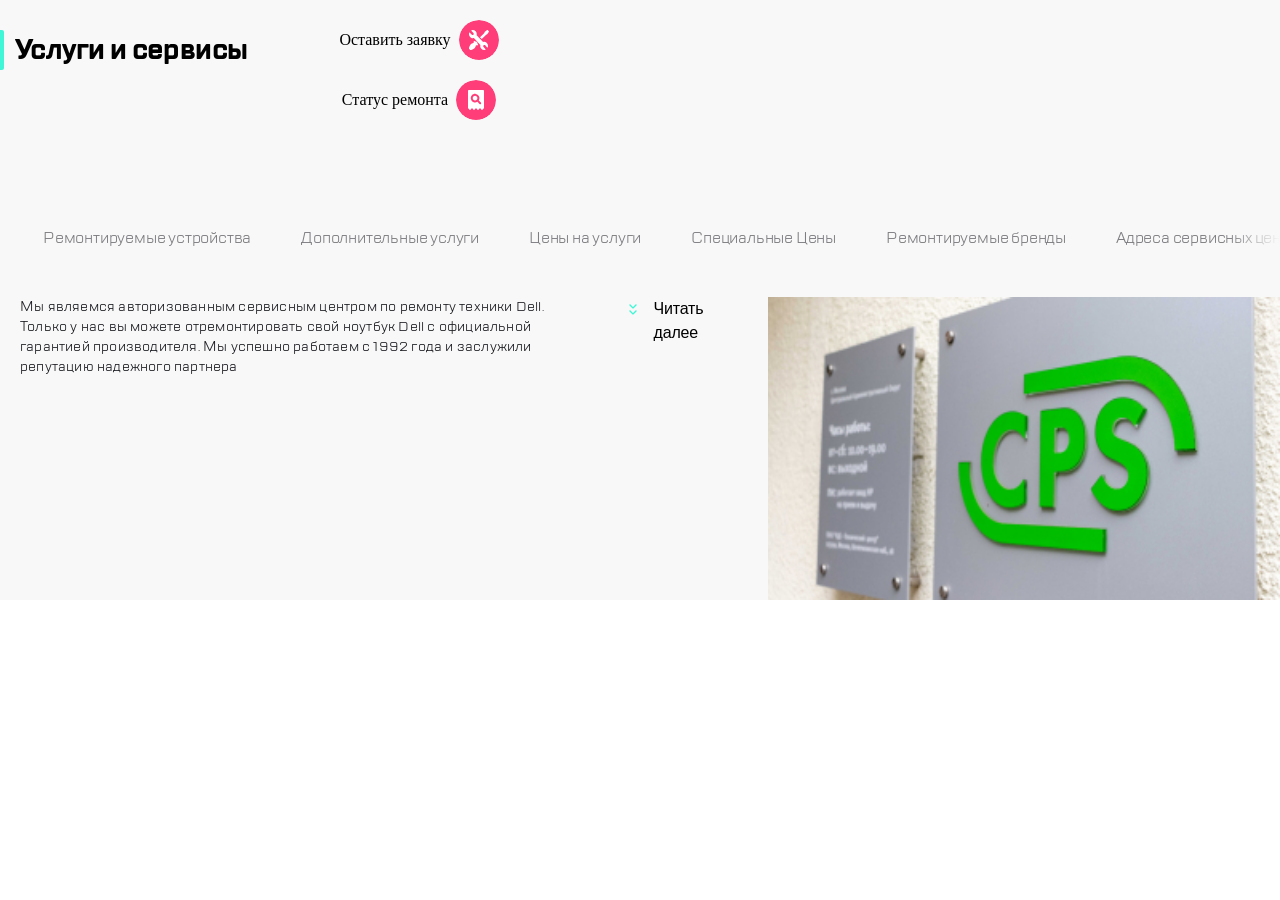
==== index.html @ 147cfe05 "10" ====
<!doctype html>
<html lang="en">
  <head>
    <meta charset="UTF-8" />
    <meta name="viewport" content="width=device-width, initial-scale=1.0" />
    <title>Document</title>
    <link rel="stylesheet" href="index.css" />
  </head>
  <body>
    <header class="header">
      <div class="header__menu">
        <button class="header__button header__button-2">
          <img src="burger1.svg" />
        </button>
        <img class="tree-1" src="divider.svg" />
        <button class="header__button header__button--logo">
          <img class="header__icon header__icon--logo" src="Group.svg" />
        </button>
        <button class="header__button-3 header__button header__button--none">
          <img src="call.svg" />
        </button>
        <button class="header__button header__button--none">
          <img src="chat.svg" />
        </button>
        <button class="header__button header__button--none">
          <img src="profile.svg" />
        </button>
        <img class="tree-2" src="divider.svg" />
        <button class="header__button">
          <img src="repair.svg" />
        </button>
        <button class="header__button">
          <img src="checkstatus.svg" />
        </button>
      </div>
    </header>
    <main>
      <div class="full">
        <section class="div-y">
          <h1 class="div-y__bold">Услуги и сервисы</h1>
        </section>
        <div>
        <div class="popka">
          <p class="popka__par">Оставить заявку</p>
          <button class="header__button">
            <img src="repair.svg" />
          </button>
        </div>
        <div class="popka">
          <p class="popka__par">Статус ремонта</p>
          <button class="header__button">
            <img src="checkstatus.svg" />
          </button>
        </div></div>
        <ul class="div-p">
          <li class="div-p__li">
            <p>Ремонтируемые устройства</p>
          </li>
          <li class="div-p__li">
            <p>Дополнительные услуги</p>
          </li>
          <li class="div-p__li">
            <p>Цены на услуги</p>
          </li>
          <li class="div-p__li">
            <p>Специальные Цены</p>
          </li>
          <li class="div-p__li">
            <p>Ремонтируемые бренды</p>
          </li>
          <li class="div-p__li">
            <p>Адреса сервисных центров</p>
          </li>
          <li class="div-p__li">
            <p>Отзывы</p>
          </li>
        </ul>
        <section class="info">
        <p class="div-p__bio">Мы являемся авторизованным сервисным центром по ремонту техники Dell.
           Только у нас вы можете отремонтировать свой ноутбук Dell с официальной гарантией производителя.
         Мы успешно работаем с 1992 года и заслужили репутацию надежного партнера
          <span class="text__extra-2">, что подтверждает большое количество постоянных клиентов. Мы
            гордимся тем, что к нам обращаются по рекомендациям и, в свою
            очередь, советуют нас родным и близким.</span>
          <h3 class="div-p__read">Читать далее</h3>
        </p>
        <img class="full_img" src="Picture Copy2.jpg" />
      </section>
      </div>
    </main>
  </body>
</html>
---- index.css ----
@font-face {
  font-family: TTlakes-Reg;
  src: url("TTLakes-Regular.woff") format("woff");
}

@font-face {
  font-family: TTlakes-Med;
  src: url("./fonts/TTLakes/TTLakes-Medium.woff") format("woff");
}

@font-face {
  font-family: TTlakes-Bold;
  src: url("./TTLakes-Bold.woff") format("woff");
}

body {
  margin: 0;
  padding: 0;
}

.div-y {
  display: inline-block;
  width: 304px;
  height: 40px;
  top: 112px;
}

.div-p__read {
}

.div-y__bold {
  font-family: "TTlakes-Bold", sans-serif;
  font-size: 28px;
  line-height: 40px;
  letter-spacing: -0.6px;
  position: relative;
  padding-left: 15px;
  background: #f8f8f8;
  width: 288px;
  font-weight: 700;
}

.header__button {
  width: 40px;
  height: 40px;
  border-radius: 50%;
  border: none;
  border-color: #ff3e79;
  background-color: #f0f0f0;
  cursor: pointer;
  display: flex;
  align-items: center;
  justify-content: center;
  overflow: hidden;
  margin-top: 15px;
}

.info {
  display: flex;
}

.tree-1 {
  margin-top: 15px;
}

.tree-2 {
  margin-top: 15px;
}

.header__button--logo {
  width: 96.55px;
  height: 50.81px;
  border: none;
  background-color: white;
  cursor: pointer;
  display: flex;
  align-items: center;
  justify-content: center;
}

p {
  margin: 0;
}
.header__button:hover {
  transform: scale(1.1);
  opacity: 0.5;
}

.header__button--logo:active {
  transform: scale(0.9);
}

.div-y__bold:before {
  content: "";
  position: absolute;
  left: 0;
  top: 0;
  height: 100%;
  width: 4px;
  background-color: #41f6d7;
  border-radius: 0 2px 2px 0;
}

.header__icon--logo {
  width: 100%;
  height: 100%;
}

.div-p {
  display: flex;
  white-space: nowrap;
  overflow-x: auto;
  overflow-y: hidden;
  gap: 16px;
  padding: 10px 16px;
  scrollbar-width: none;
  overflow-x: auto;
  position: relative;
  margin: 0;
}

.div-p::after {
  content: "";
  position: absolute;
  top: 0;
  right: 0;
  width: 50px; /* ширина градиента */
  height: 100%;
  pointer-events: none; /* чтобы не мешал кликам */
  background: linear-gradient(to right, transparent, #f8f8f8);
  /* цвет подогнать под фон */
}

.div-p__li {
  display: flex;
  align-items: center;
  font-family: "TTlakes-Reg", sans-serif;
  font-size: 16px;
  line-height: 24px;
  letter-spacing: -0.2px;
  color: #7e7e82;
  border-radius: 5px;
  white-space: nowrap;
  padding-left: 15px;
  padding-right: 15px;
  margin: 0;
  cursor: pointer;
  border: 2px solid transparent;
}

.div-p__li:hover {
  border: 2px solid #41f6d7;
}

.header__menu {
  display: flex;
  align-items: center;
  gap: 20px;
  padding-left: 10px;
  padding-bottom: 15px;
}

.full {
  display: flex;
  align-items: stretch;
  width: 320px;
  height: 509px;
  top: 88px;
  background-color: #f8f8f8;
  flex-wrap: wrap;
}

.div-p__bio {
  display: flex;
  flex-wrap: wrap;
  font-family: "TTlakes-Reg";
  font-size: 14px;
  line-height: 18px;
  letter-spacing: 0.2px;
  color: #1b1c21;
  font-weight: 400;
  padding-left: 20px;
  padding-right: 20px;
  width: 300px;
}

.text__extra {
  display: none;
}

.text__extra-2 {
  display: none;
}

.div-p__read {
  font-family: "TTlakes-Med", sans-serif;
  font-weight: 500;
  font-size: 16px;
  line-height: 24px;
  letter-spacing: -0.2px;
  padding-left: 53px;
  position: relative;
  margin: 0;
  cursor: pointer;
}
.div-p__read:hover {
  opacity: 0.5;
}

.div-p__read:before {
  content: "";
  position: absolute;
  left: 20px;
  top: 0;
  height: 20px;
  width: 20px;
  background-image: url(expand.svg);
}

.full_img {
  width: 320px;
  height: 176px;
  margin: 0;
}

ul {
  list-style-type: none;
}

@media (min-width: 320px) and (max-width: 767px) {
  .tree-1 {
    display: none;
  }
  .header__button--none {
    display: none;
  }
}

@media (min-width: 768px) {
  .full {
    display: flex;
    flex-wrap: wrap;
    width: 769px;
    height: 416px;
  }
  .div-p__read {
    width: 100%;
    margin-top: 20px;
  }
  .div-p {
    padding-top: 30px;
    padding-bottom: 20px;
    margin-left: 10px;
  }
  .div-p__li {
    padding-left: 15px;
    padding-right: 15px;
    padding-top: 5px;
    padding-bottom: 5px;
    margin-top: 10px;
  }
  .div-p__bio {
    display: block;
    width: 320px;
    line-height: 20px;
  }
  .text__extra {
    display: block;
    margin-top: 20px;
  }
  .header__button-2 {
    margin-left: 1%;
  }

  .header__button-3 {
    margin-left: 225px;
  }
  .full_img {
    margin-left: 5px;
    width: 360px;
    height: auto;
    padding-left: 20px;
  }
  .div-p__read {
    display: block;
    width: 100px;
    margin: 0;
    padding-bottom: 20px;
  }
  .div-y__bold {
    margin-top: 30px;
  }
  .text__line1 {
    display: block;
  }
}

@media (min-width: 1120px) {
  .header__menu {
    display: none;
  }

  .pisa {
    display: flex;
    justify-content: space-between;
  }

  .popka {
    display: flex;
    align-items: center;
    justify-content: center;
    width: 230px;
    margin-top: 20px;
    gap: 8px;
  }

  .header__button {
    margin: 0;
  }
  .full {
    width: auto;
    height: 600px;
  }
  .div-p__bio {
    width: 49%;
  }
  .full_img {
    width: 40%;
  }
}
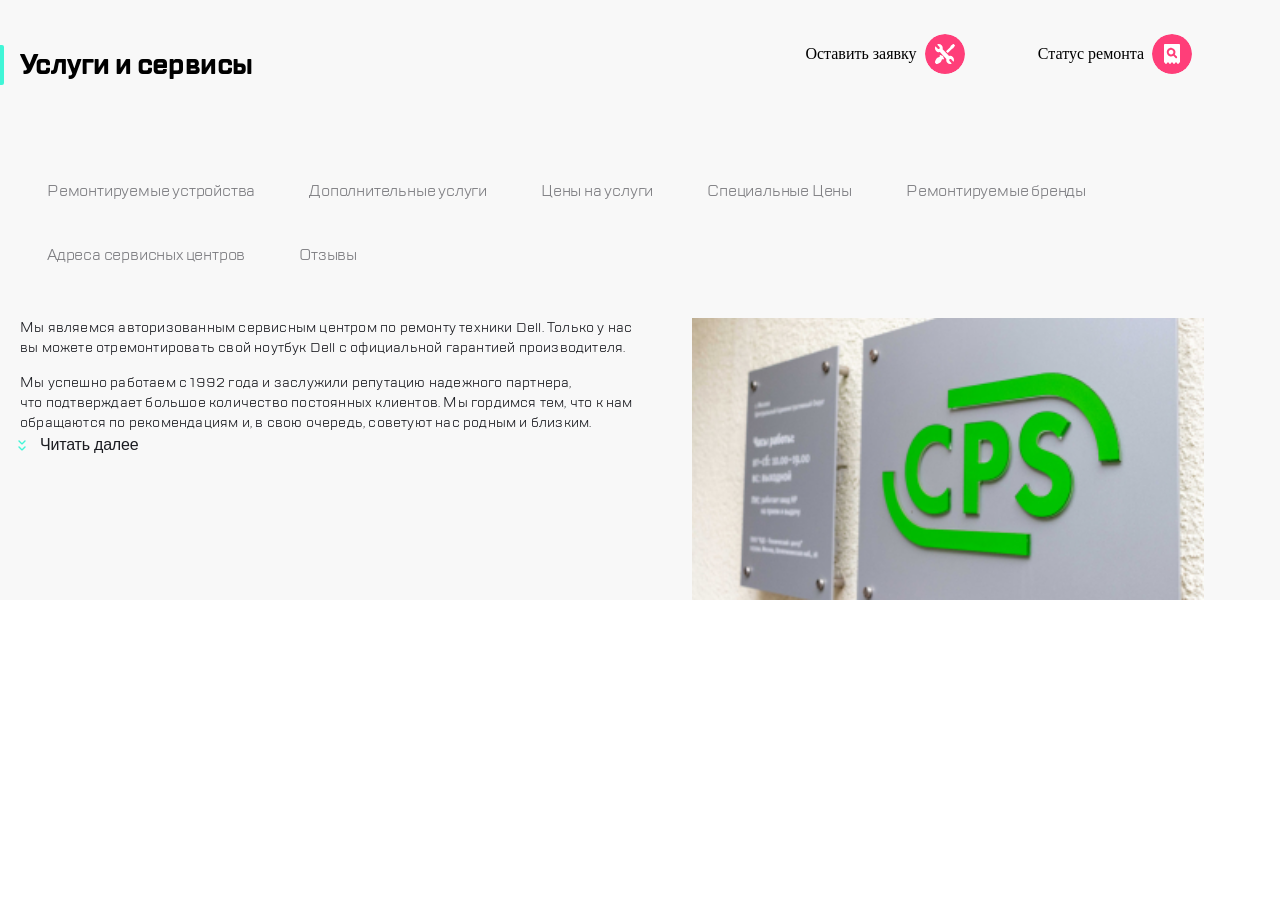
==== commit 7fb67607: "11" ====
--- a/index.html
+++ b/index.html
@@ -39,19 +39,20 @@
         <section class="div-y">
           <h1 class="div-y__bold">Услуги и сервисы</h1>
         </section>
-        <div>
-        <div class="popka">
-          <p class="popka__par">Оставить заявку</p>
-          <button class="header__button">
-            <img src="repair.svg" />
-          </button>
+        <div class="statuso statuso--rigth">
+          <div class="status">
+            <p class="statuso__par">Оставить заявку</p>
+            <button class="header__button">
+              <img src="repair.svg" />
+            </button>
+          </div>
+          <div class="status">
+            <p class="status__par">Статус ремонта</p>
+            <button class="header__button">
+              <img src="checkstatus.svg" />
+            </button>
+          </div>
         </div>
-        <div class="popka">
-          <p class="popka__par">Статус ремонта</p>
-          <button class="header__button">
-            <img src="checkstatus.svg" />
-          </button>
-        </div></div>
         <ul class="div-p">
           <li class="div-p__li">
             <p>Ремонтируемые устройства</p>
@@ -76,16 +77,25 @@
           </li>
         </ul>
         <section class="info">
-        <p class="div-p__bio">Мы являемся авторизованным сервисным центром по ремонту техники Dell.
-           Только у нас вы можете отремонтировать свой ноутбук Dell с официальной гарантией производителя.
-         Мы успешно работаем с 1992 года и заслужили репутацию надежного партнера
-          <span class="text__extra-2">, что подтверждает большое количество постоянных клиентов. Мы
-            гордимся тем, что к нам обращаются по рекомендациям и, в свою
-            очередь, советуют нас родным и близким.</span>
-          <h3 class="div-p__read">Читать далее</h3>
-        </p>
-        <img class="full_img" src="Picture Copy2.jpg" />
-      </section>
+          <p class="div-p__bio">
+            <span class="text__extra"
+              >Мы являемся авторизованным сервисным центром по ремонту техники
+              Dell. Только у нас вы можете отремонтировать свой ноутбук Dell с
+              официальной гарантией производителя.</span
+            >
+            <span class="text__extra-2"
+              >Мы успешно работаем с 1992 года и заслужили репутацию надежного
+              партнера,
+            </span>
+            <span class="text__extra-3"
+              >что подтверждает большое количество постоянных клиентов. Мы
+              гордимся тем, что к нам обращаются по рекомендациям и, в свою
+              очередь, советуют нас родным и близким.
+            </span>
+            <a class="div-p__read">Читать далее</a>
+          </p>
+          <img class="full_img" src="Picture Copy2.jpg" />
+        </section>
       </div>
     </main>
   </body>
--- a/index.css
+++ b/index.css
@@ -16,16 +16,11 @@
 body {
   margin: 0;
   padding: 0;
+  overflow-x: hidden;
 }
 
 .div-y {
   display: inline-block;
-  width: 304px;
-  height: 40px;
-  top: 112px;
-}
-
-.div-p__read {
 }
 
 .div-y__bold {
@@ -34,7 +29,7 @@
   line-height: 40px;
   letter-spacing: -0.6px;
   position: relative;
-  padding-left: 15px;
+  padding-left: 20px;
   background: #f8f8f8;
   width: 288px;
   font-weight: 700;
@@ -53,10 +48,6 @@
   justify-content: center;
   overflow: hidden;
   margin-top: 15px;
-}
-
-.info {
-  display: flex;
 }
 
 .tree-1 {
@@ -108,15 +99,13 @@
 
 .div-p {
   display: flex;
-  white-space: nowrap;
   overflow-x: auto;
   overflow-y: hidden;
-  gap: 16px;
-  padding: 10px 16px;
   scrollbar-width: none;
   overflow-x: auto;
   position: relative;
-  margin: 0;
+  height: 50px;
+  padding: 0;
 }
 
 .div-p::after {
@@ -124,11 +113,11 @@
   position: absolute;
   top: 0;
   right: 0;
-  width: 50px; /* ширина градиента */
+  width: 50px; /* Ã‘Ë†ÃÂ¸Ã‘â‚¬ÃÂ¸ÃÂ½ÃÂ° ÃÂ³Ã‘â‚¬ÃÂ°ÃÂ´ÃÂ¸ÃÂµÃÂ½Ã‘â€šÃÂ° */
   height: 100%;
-  pointer-events: none; /* чтобы не мешал кликам */
+  pointer-events: none; /* Ã‘â€¡Ã‘â€šÃÂ¾ÃÂ±Ã‘â€¹ ÃÂ½ÃÂµ ÃÂ¼ÃÂµÃ‘Ë†ÃÂ°ÃÂ» ÃÂºÃÂ»ÃÂ¸ÃÂºÃÂ°ÃÂ¼ */
   background: linear-gradient(to right, transparent, #f8f8f8);
-  /* цвет подогнать под фон */
+  /* Ã‘â€ ÃÂ²ÃÂµÃ‘â€š ÃÂ¿ÃÂ¾ÃÂ´ÃÂ¾ÃÂ³ÃÂ½ÃÂ°Ã‘â€šÃ‘Å’ ÃÂ¿ÃÂ¾ÃÂ´ Ã‘â€žÃÂ¾ÃÂ½ */
 }
 
 .div-p__li {
@@ -136,6 +125,7 @@
   align-items: center;
   font-family: "TTlakes-Reg", sans-serif;
   font-size: 16px;
+  height: 40px;
   line-height: 24px;
   letter-spacing: -0.2px;
   color: #7e7e82;
@@ -143,7 +133,7 @@
   white-space: nowrap;
   padding-left: 15px;
   padding-right: 15px;
-  margin: 0;
+  margin-left: 20px;
   cursor: pointer;
   border: 2px solid transparent;
 }
@@ -163,9 +153,6 @@
 .full {
   display: flex;
   align-items: stretch;
-  width: 320px;
-  height: 509px;
-  top: 88px;
   background-color: #f8f8f8;
   flex-wrap: wrap;
 }
@@ -183,12 +170,10 @@
   padding-right: 20px;
   width: 300px;
 }
-
-.text__extra {
-  display: none;
-}
-
 .text__extra-2 {
+  display: none;
+}
+.text__extra-3 {
   display: none;
 }
 
@@ -198,10 +183,10 @@
   font-size: 16px;
   line-height: 24px;
   letter-spacing: -0.2px;
-  padding-left: 53px;
   position: relative;
-  margin: 0;
+  margin: 15px;
   cursor: pointer;
+  padding-left: 20px;
 }
 .div-p__read:hover {
   opacity: 0.5;
@@ -210,7 +195,7 @@
 .div-p__read:before {
   content: "";
   position: absolute;
-  left: 20px;
+  left: -10px;
   top: 0;
   height: 20px;
   width: 20px;
@@ -226,13 +211,33 @@
 ul {
   list-style-type: none;
 }
-
-@media (min-width: 320px) and (max-width: 767px) {
-  .tree-1 {
-    display: none;
-  }
+.status {
+  display: none;
+}
+
+.tree-1 {
+  display: none;
+}
+
+.header__button--none {
+  display: none;
+}
+
+@media (min-width: 320px) {
+  .info {
+    display: flex;
+  }
+
   .header__button--none {
-    display: none;
+    display: block;
+    padding: 0;
+  }
+  .header__button-3 {
+    margin-left: 170px;
+  }
+  .text__extra-2 {
+    display: block;
+    margin-top: 15px;
   }
 }
 
@@ -264,17 +269,11 @@
     width: 320px;
     line-height: 20px;
   }
-  .text__extra {
-    display: block;
-    margin-top: 20px;
-  }
+
   .header__button-2 {
     margin-left: 1%;
   }
 
-  .header__button-3 {
-    margin-left: 225px;
-  }
   .full_img {
     margin-left: 5px;
     width: 360px;
@@ -296,6 +295,25 @@
 }
 
 @media (min-width: 1120px) {
+  .statuso {
+    display: flex;
+  }
+  .text__extra-3 {
+    display: block;
+  }
+  .div-y__bold {
+    margin-top: 45px;
+  }
+  .statuso--rigth {
+    margin-left: auto;
+    margin-right: 50px;
+  }
+
+  .div-p {
+    flex-wrap: wrap;
+    height: auto;
+  }
+
   .header__menu {
     display: none;
   }
@@ -305,12 +323,11 @@
     justify-content: space-between;
   }
 
-  .popka {
+  .status {
     display: flex;
     align-items: center;
     justify-content: center;
     width: 230px;
-    margin-top: 20px;
     gap: 8px;
   }
 
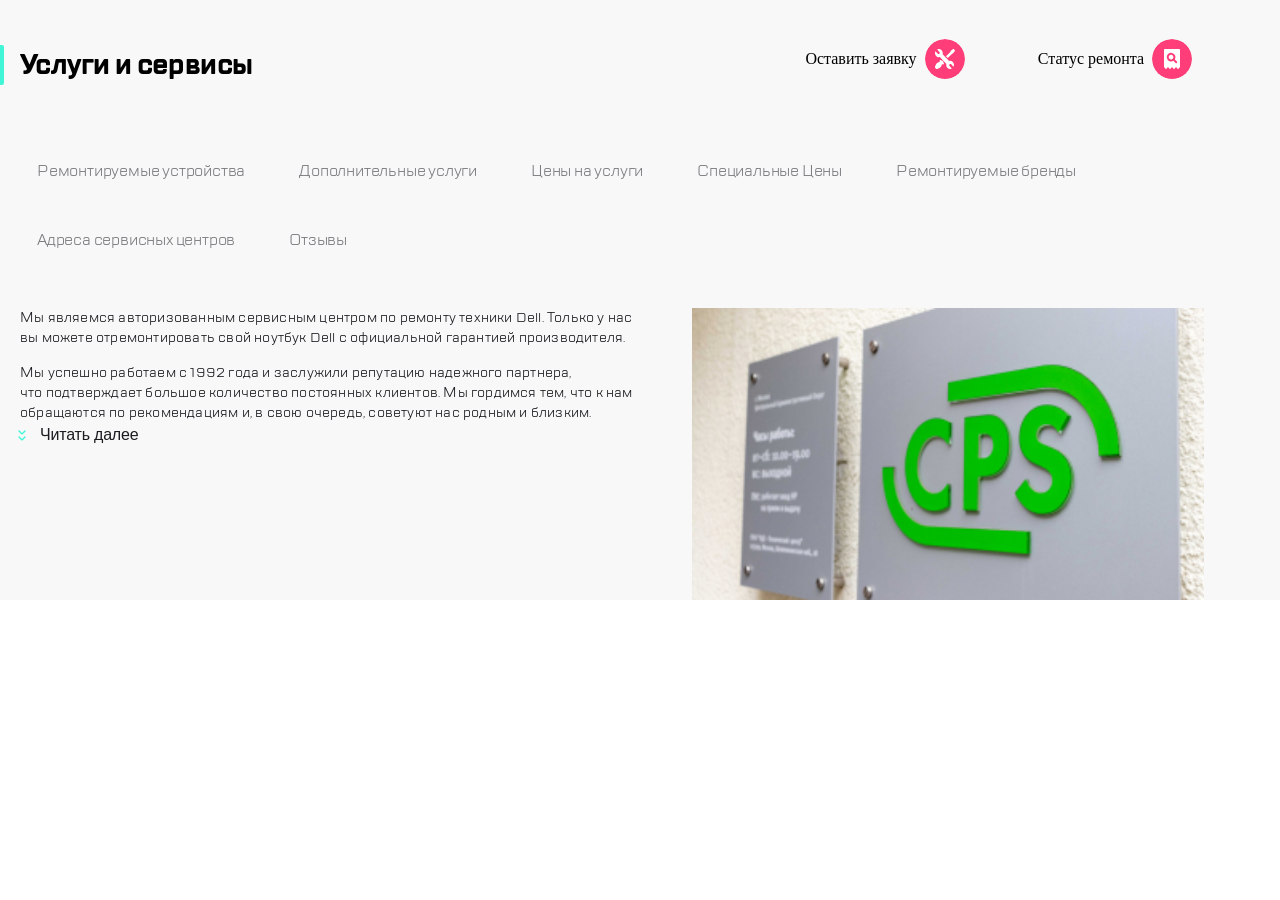
==== commit 96490009: "f" ====
--- a/index.html
+++ b/index.html
@@ -10,27 +10,27 @@
     <header class="header">
       <div class="header__menu">
         <button class="header__button header__button-2">
-          <img src="burger1.svg" />
+          <img src="Image/burger1.svg" />
         </button>
-        <img class="tree-1" src="divider.svg" />
+        <img class="tree-1" src="Image/divider.svg" />
         <button class="header__button header__button--logo">
-          <img class="header__icon header__icon--logo" src="Group.svg" />
+          <img class="header__icon header__icon--logo" src="Image/Group.svg" />
         </button>
         <button class="header__button-3 header__button header__button--none">
-          <img src="call.svg" />
+          <img src="Image/call.svg" />
         </button>
         <button class="header__button header__button--none">
-          <img src="chat.svg" />
+          <img src="Image/chat.svg" />
         </button>
         <button class="header__button header__button--none">
-          <img src="profile.svg" />
+          <img src="Image/profile.svg" />
         </button>
-        <img class="tree-2" src="divider.svg" />
+        <img class="tree-2" src="Image/divider.svg" />
         <button class="header__button">
-          <img src="repair.svg" />
+          <img src="Image/repair.svg" />
         </button>
         <button class="header__button">
-          <img src="checkstatus.svg" />
+          <img src="Image/checkstatus.svg" />
         </button>
       </div>
     </header>
@@ -43,13 +43,13 @@
           <div class="status">
             <p class="statuso__par">Оставить заявку</p>
             <button class="header__button">
-              <img src="repair.svg" />
+              <img src="Image/repair.svg" />
             </button>
           </div>
           <div class="status">
             <p class="status__par">Статус ремонта</p>
             <button class="header__button">
-              <img src="checkstatus.svg" />
+              <img src="Image/checkstatus.svg" />
             </button>
           </div>
         </div>
@@ -94,7 +94,7 @@
             </span>
             <a class="div-p__read">Читать далее</a>
           </p>
-          <img class="full_img" src="Picture Copy2.jpg" />
+          <img class="full_img" src="Image/Picture Copy2.jpg" />
         </section>
       </div>
     </main>
--- a/index.css
+++ b/index.css
@@ -1,6 +1,6 @@
 @font-face {
   font-family: TTlakes-Reg;
-  src: url("TTLakes-Regular.woff") format("woff");
+  src: url("Fonts/TTLakes-Regular.woff") format("woff");
 }
 
 @font-face {
@@ -10,7 +10,7 @@
 
 @font-face {
   font-family: TTlakes-Bold;
-  src: url("./TTLakes-Bold.woff") format("woff");
+  src: url("Fonts/TTLakes-Bold.woff") format("woff");
 }
 
 body {
@@ -199,7 +199,7 @@
   top: 0;
   height: 20px;
   width: 20px;
-  background-image: url(expand.svg);
+  background-image: url(Image/expand.svg);
 }
 
 .full_img {
@@ -253,9 +253,7 @@
     margin-top: 20px;
   }
   .div-p {
-    padding-top: 30px;
     padding-bottom: 20px;
-    margin-left: 10px;
   }
   .div-p__li {
     padding-left: 15px;
@@ -292,6 +290,9 @@
   .text__line1 {
     display: block;
   }
+  .section {
+    padding: 100px;
+  }
 }
 
 @media (min-width: 1120px) {
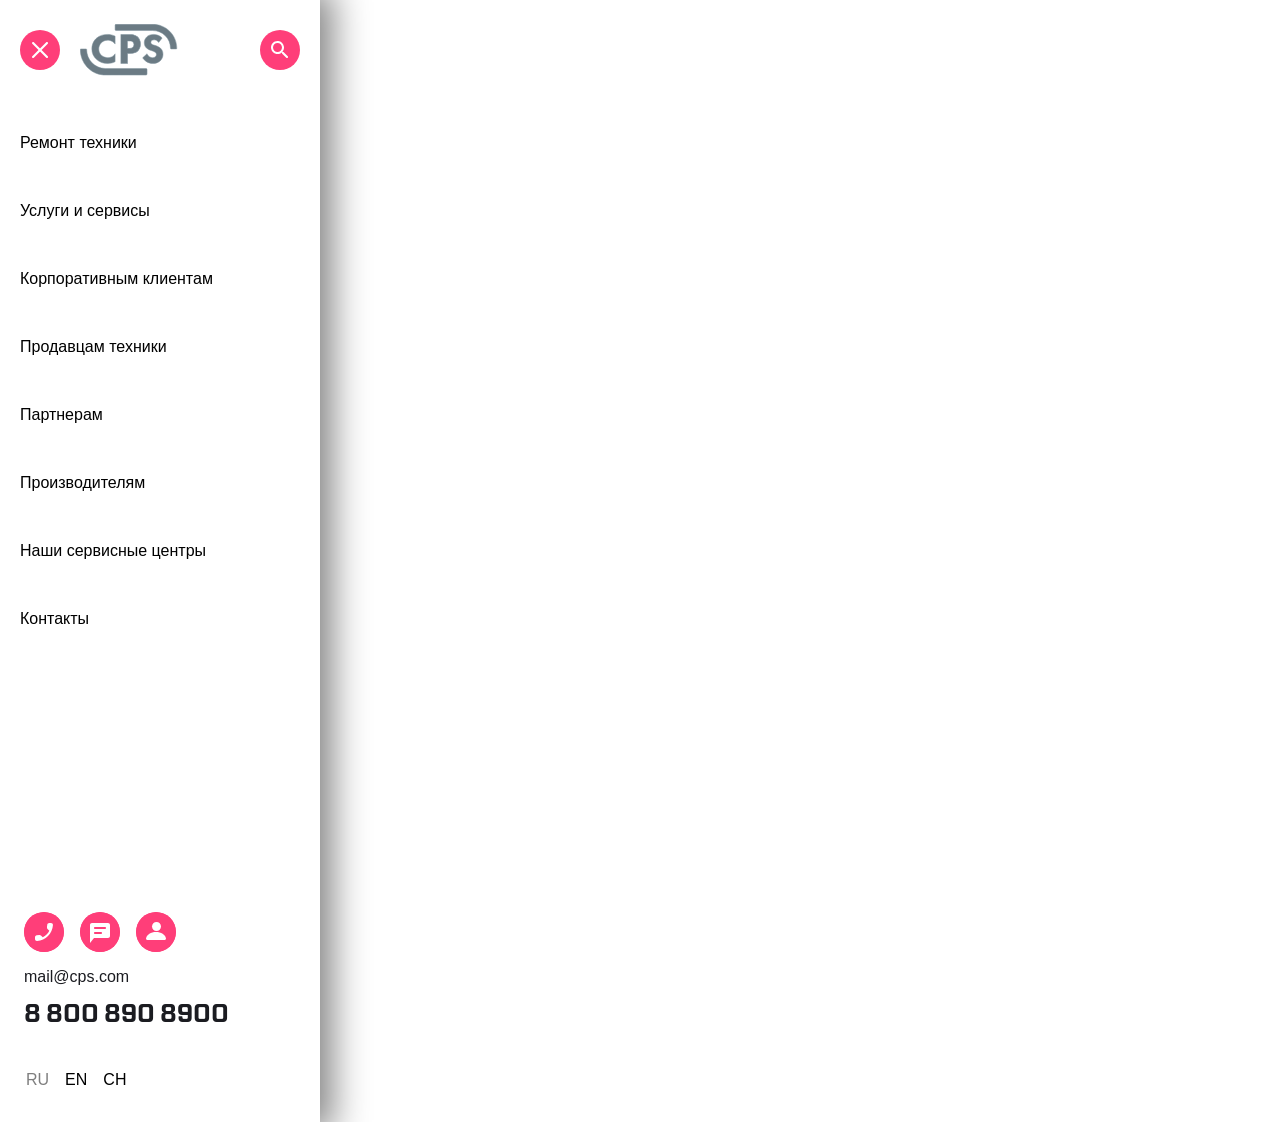
==== commit 535cfc62: "Добавил бургер меню" ====
--- a/index.html
+++ b/index.html
@@ -7,7 +7,67 @@
     <link rel="stylesheet" href="index.css" />
   </head>
   <body>
-    <header class="header">
+    <nav class="mobile-menu">
+      <div class="mobile-menu__header">
+        <div class="mobile-menu__header--left">
+          <button class="header__button">
+            <img src="Image/iconik.svg" />
+          </button>
+          <img src="Image/Group.svg" />
+        </div>
+        <div class="mobile-menu__header--right">
+          <button class="header__button">
+            <img src="Image/icononok.svg" />
+          </button>
+        </div>
+      </div>
+      <ul class="mobile-menu__ul">
+        <li class="mobile-menu__ul--li">
+          <a class="mobile-menu__ul--a" href="#">Ремонт техники</a>
+        </li>
+        <li class="mobile-menu__ul--li">
+          <a class="mobile-menu__ul--a" href="#">Услуги и сервисы</a>
+        </li>
+        <li class="mobile-menu__ul--li">
+          <a class="mobile-menu__ul--a" href="#">Корпоративным клиентам</a>
+        </li>
+        <li class="mobile-menu__ul--li">
+          <a class="mobile-menu__ul--a" href="#">Продавцам техники</a>
+        </li>
+        <li class="mobile-menu__ul--li">
+          <a class="mobile-menu__ul--a" href="#">Партнерам</a>
+        </li>
+        <li class="mobile-menu__ul--li">
+          <a class="mobile-menu__ul--a" href="#">Производителям</a>
+        </li>
+        <li class="mobile-menu__ul--li">
+          <a class="mobile-menu__ul--a" href="#">Наши сервисные центры</a>
+        </li>
+        <li class="mobile-menu__ul--li">
+          <a class="mobile-menu__ul--a" href="#">Контакты</a>
+        </li>
+      </ul>
+      <div class="mobile-menu__button-contacts">
+        <button class="header__button">
+          <img src="Image/call.svg" />
+        </button>
+        <button class="header__button">
+          <img src="Image/chat.svg" />
+        </button>
+        <button class="header__button">
+          <img src="Image/profile.svg" />
+        </button>
+      </div>
+      <a class="mail" href="mailto:mail@cps.com">mail@cps.com</a>
+      <a class="phone" href="tel:+78008908900">8 800 890 8900</a>
+      <div class="lang-switcher">
+        <button class="lang-btn lang-switcher__ru--active">RU</button>
+        <button class="lang-btn lang-switcher__en">EN</button>
+        <button class="lang-btn lang-switcher__ch">CH</button>
+      </div>
+    </nav>
+
+    <!--  <header class="header">
       <div class="header__menu">
         <button class="header__button header__button-2">
           <img src="Image/burger1.svg" />
@@ -97,6 +157,6 @@
           <img class="full_img" src="Image/Picture Copy2.jpg" />
         </section>
       </div>
-    </main>
+    </main> -->
   </body>
 </html>
--- a/index.css
+++ b/index.css
@@ -12,6 +12,102 @@
   font-family: TTlakes-Bold;
   src: url("Fonts/TTLakes-Bold.woff") format("woff");
 }
+
+/*Бургер меню начало  */
+
+.mobile-menu {
+  width: 320px;
+  background-color: #ffffff;
+  box-shadow: 2px 0px 35px 10px grey;
+  height: 100%;
+}
+.mobile-menu__header {
+  height: 60px;
+  display: flex;
+  padding: 20px;
+  align-items: center;
+}
+.mobile-menu__header--left {
+  display: flex;
+  gap: 20px;
+  align-items: center;
+}
+.mobile-menu__header--right {
+  display: flex;
+  margin-left: auto;
+}
+.mobile-menu__ul {
+  padding: 0;
+  margin: 0;
+}
+.mobile-menu__ul--li {
+}
+.mobile-menu__ul--a {
+  display: inline-block;
+  font-family: "TTlakes-Med", sans-serif;
+  text-decoration: none;
+  color: black;
+  font-size: 16px;
+  margin: 16px;
+}
+.mobile-menu__ul--a:hover {
+  opacity: 0.5;
+}
+
+.mobile-menu__ul--a:before {
+  content: "";
+  display: inline-block;
+  position: relative;
+  left: -16px;
+  top: 10px;
+  width: 4px;
+  height: 32px;
+  background-color: transparent;
+  border-radius: 0 4px 4px 0;
+}
+
+.mobile-menu__ul--a:hover:before {
+  background-color: #41f6d7;
+}
+.mobile-menu__button-contacts {
+  display: flex;
+  gap: 16px;
+  margin-top: 268px;
+  margin-left: 24px;
+}
+.mail {
+  display: block;
+  text-decoration: none;
+  font-size: 16px;
+  color: #1b1c21;
+  font-family: "TTlakes-Med", sans-serif;
+  margin-left: 24px;
+  margin-top: 16px;
+}
+.phone {
+  display: block;
+  text-decoration: none;
+  font-size: 24px;
+  color: #1b1c21;
+  font-family: "TTlakes-Bold", sans-serif;
+  margin-left: 24px;
+  margin-top: 12px;
+}
+.lang-btn {
+  border: none;
+  background: none;
+  font-size: 16px;
+  margin-bottom: 32px;
+  font-family: "TTlakes-Med", sans-serif;
+}
+.lang-switcher {
+  margin-left: 20px;
+  margin-top: 40px;
+}
+.lang-switcher__ru--active {
+  opacity: 0.5;
+}
+/*Бургер меню конец  */
 
 body {
   margin: 0;
@@ -41,7 +137,7 @@
   border-radius: 50%;
   border: none;
   border-color: #ff3e79;
-  background-color: #f0f0f0;
+  background-color: #ff3e79;
   cursor: pointer;
   display: flex;
   align-items: center;
@@ -117,7 +213,6 @@
   height: 100%;
   pointer-events: none; /* Ã‘â€¡Ã‘â€šÃÂ¾ÃÂ±Ã‘â€¹ ÃÂ½ÃÂµ ÃÂ¼ÃÂµÃ‘Ë†ÃÂ°ÃÂ» ÃÂºÃÂ»ÃÂ¸ÃÂºÃÂ°ÃÂ¼ */
   background: linear-gradient(to right, transparent, #f8f8f8);
-  /* Ã‘â€ ÃÂ²ÃÂµÃ‘â€š ÃÂ¿ÃÂ¾ÃÂ´ÃÂ¾ÃÂ³ÃÂ½ÃÂ°Ã‘â€šÃ‘Å’ ÃÂ¿ÃÂ¾ÃÂ´ Ã‘â€žÃÂ¾ÃÂ½ */
 }
 
 .div-p__li {
@@ -290,9 +385,6 @@
   .text__line1 {
     display: block;
   }
-  .section {
-    padding: 100px;
-  }
 }
 
 @media (min-width: 1120px) {
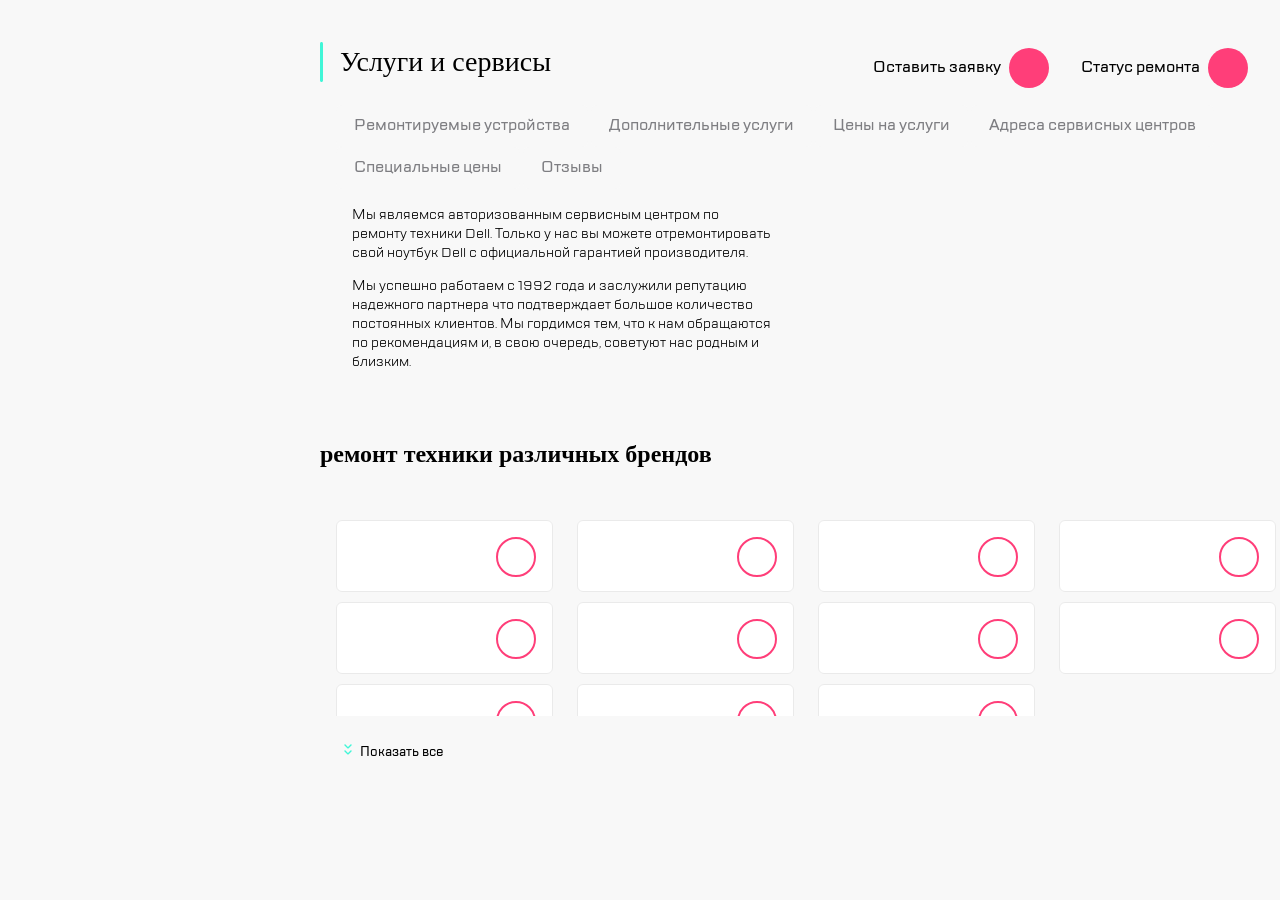
==== commit 2f760262: "Исправил пути" ====
--- a/index.html
+++ b/index.html
@@ -1,162 +1,283 @@
 <!doctype html>
-<html lang="en">
+<html lang="ru">
   <head>
     <meta charset="UTF-8" />
     <meta name="viewport" content="width=device-width, initial-scale=1.0" />
     <title>Document</title>
-    <link rel="stylesheet" href="index.css" />
+    <link rel="stylesheet" href="normalize.css" />
+    <link
+      rel="stylesheet"
+      href="https://unpkg.com/swiper/swiper-bundle.min.css"
+    />
+    <link rel="stylesheet" href="src/style.css" />
+    <script src="https://unpkg.com/swiper/swiper-bundle.min.js"></script>
+    <script type="module" src="main.js"></script>
   </head>
   <body>
-    <nav class="mobile-menu">
-      <div class="mobile-menu__header">
-        <div class="mobile-menu__header--left">
-          <button class="header__button">
-            <img src="Image/iconik.svg" />
-          </button>
-          <img src="Image/Group.svg" />
-        </div>
-        <div class="mobile-menu__header--right">
-          <button class="header__button">
-            <img src="Image/icononok.svg" />
-          </button>
-        </div>
-      </div>
-      <ul class="mobile-menu__ul">
-        <li class="mobile-menu__ul--li">
-          <a class="mobile-menu__ul--a" href="#">Ремонт техники</a>
-        </li>
-        <li class="mobile-menu__ul--li">
-          <a class="mobile-menu__ul--a" href="#">Услуги и сервисы</a>
-        </li>
-        <li class="mobile-menu__ul--li">
-          <a class="mobile-menu__ul--a" href="#">Корпоративным клиентам</a>
-        </li>
-        <li class="mobile-menu__ul--li">
-          <a class="mobile-menu__ul--a" href="#">Продавцам техники</a>
-        </li>
-        <li class="mobile-menu__ul--li">
-          <a class="mobile-menu__ul--a" href="#">Партнерам</a>
-        </li>
-        <li class="mobile-menu__ul--li">
-          <a class="mobile-menu__ul--a" href="#">Производителям</a>
-        </li>
-        <li class="mobile-menu__ul--li">
-          <a class="mobile-menu__ul--a" href="#">Наши сервисные центры</a>
-        </li>
-        <li class="mobile-menu__ul--li">
-          <a class="mobile-menu__ul--a" href="#">Контакты</a>
-        </li>
-      </ul>
-      <div class="mobile-menu__button-contacts">
-        <button class="header__button">
-          <img src="Image/call.svg" />
+    <div class="overlay hidden"></div>
+    <!-- Бургер меню  -->
+    <aside class="app-container" id="sidebar">
+      <header class="action">
+        <button class="button" id="close-sidebar">
+          <img class="button__image" src="image/crest.svg" alt="" />
         </button>
-        <button class="header__button">
-          <img src="Image/chat.svg" />
+        <img class="topbar__logo" src="image/Group.svg" alt="" />
+        <button class="button button_margin">
+          <img class="button__image" src="image/source.svg" alt="" />
         </button>
-        <button class="header__button">
-          <img src="Image/profile.svg" />
-        </button>
-      </div>
-      <a class="mail" href="mailto:mail@cps.com">mail@cps.com</a>
-      <a class="phone" href="tel:+78008908900">8 800 890 8900</a>
-      <div class="lang-switcher">
-        <button class="lang-btn lang-switcher__ru--active">RU</button>
-        <button class="lang-btn lang-switcher__en">EN</button>
-        <button class="lang-btn lang-switcher__ch">CH</button>
-      </div>
-    </nav>
-
-    <!--  <header class="header">
-      <div class="header__menu">
-        <button class="header__button header__button-2">
-          <img src="Image/burger1.svg" />
-        </button>
-        <img class="tree-1" src="Image/divider.svg" />
-        <button class="header__button header__button--logo">
-          <img class="header__icon header__icon--logo" src="Image/Group.svg" />
-        </button>
-        <button class="header__button-3 header__button header__button--none">
-          <img src="Image/call.svg" />
-        </button>
-        <button class="header__button header__button--none">
-          <img src="Image/chat.svg" />
-        </button>
-        <button class="header__button header__button--none">
-          <img src="Image/profile.svg" />
-        </button>
-        <img class="tree-2" src="Image/divider.svg" />
-        <button class="header__button">
-          <img src="Image/repair.svg" />
-        </button>
-        <button class="header__button">
-          <img src="Image/checkstatus.svg" />
-        </button>
+      </header>
+      <nav class="menu-burger">
+        <ul class="menu-burger__list">
+          <li class="menu-burger__element">
+            <a href="#">Ремонт техники</a>
+          </li>
+          <li class="menu-burger__element">
+            <a href="#">Услуги и сервисы</a>
+          </li>
+          <li class="menu-burger__element">
+            <a href="#">Корпоративным клиентам</a>
+          </li>
+          <li class="menu-burger__element">
+            <a href="#">Продавцам техники</a>
+          </li>
+          <li class="menu-burger__element">
+            <a href="#">Партнерам</a>
+          </li>
+          <li class="menu-burger__element">
+            <a href="#">Производителям</a>
+          </li>
+          <li class="menu-burger__element">
+            <a href="#">Наши сервисные центры</a>
+          </li>
+          <li class="menu-burger__element">
+            <a href="#">Контакты</a>
+          </li>
+        </ul>
+      </nav>
+      <footer>
+        <ul class="contacts">
+          <li class="contacts__icon-element open-button-message">
+            <button class="button">
+              <img class="button__image" src="image/icono.svg" alt="" />
+            </button>
+          </li>
+          <li class="contacts__icon-element open-button-feedback">
+            <button class="button">
+              <img class="button__image" src="image/icons8-чат-32.png" alt="" />
+            </button>
+          </li>
+          <li class="contacts__icon-element">
+            <button class="button">
+              <img class="button__image" src="image/Groupp.svg" alt="" />
+            </button>
+          </li>
+        </ul>
+
+        <address class="address">
+          <a class="mail" href="mailto:mail@cps.com">mail@cps.com</a>
+          <a class="number" href="tel:8 800 890 80 00">8 800 890 80 00</a>
+        </address>
+
+        <ul class="languages">
+          <li>
+            <a class="languages__item languages__item_active" href="#">RU</a>
+          </li>
+          <li>
+            <a class="languages__item" href="#">EN</a>
+          </li>
+          <li>
+            <a class="languages__item" href="#">CH</a>
+          </li>
+        </ul>
+      </footer>
+    </aside>
+    <header>
+      <!-- Основное содержание -->
+
+      <div class="container">
+        <div class="topbar">
+          <div class="topbar__one">
+            <button class="button" id="open-sidebar">
+              <img class="button__image" src="image/icon.svg" alt="" />
+            </button>
+            <img class="topbar__logo" src="image/Group.svg" alt="" />
+          </div>
+          <div class="topbar__onetwo">
+            <button class="button open-button-message">
+              <img class="button__image" src="image/icono.svg" alt="" />
+            </button>
+            <button class="button open-button-feedback">
+              <img class="button__image" src="image/icons8-чат-32.png" alt="" />
+            </button>
+            <button class="button">
+              <img class="button__image" src="image/Groupp.svg" alt="" />
+            </button>
+          </div>
+          <div class="topbar__two">
+            <button class="button">
+              <img class="button__image" src="image/Groupy.svg" alt="" />
+            </button>
+            <button class="button">
+              <img class="button__image" src="image/iconu.svg" alt="" />
+            </button>
+          </div>
+        </div>
       </div>
     </header>
-    <main>
-      <div class="full">
-        <section class="div-y">
-          <h1 class="div-y__bold">Услуги и сервисы</h1>
-        </section>
-        <div class="statuso statuso--rigth">
-          <div class="status">
-            <p class="statuso__par">Оставить заявку</p>
-            <button class="header__button">
-              <img src="Image/repair.svg" />
-            </button>
-          </div>
-          <div class="status">
-            <p class="status__par">Статус ремонта</p>
-            <button class="header__button">
-              <img src="Image/checkstatus.svg" />
-            </button>
-          </div>
-        </div>
-        <ul class="div-p">
-          <li class="div-p__li">
-            <p>Ремонтируемые устройства</p>
-          </li>
-          <li class="div-p__li">
-            <p>Дополнительные услуги</p>
-          </li>
-          <li class="div-p__li">
-            <p>Цены на услуги</p>
-          </li>
-          <li class="div-p__li">
-            <p>Специальные Цены</p>
-          </li>
-          <li class="div-p__li">
-            <p>Ремонтируемые бренды</p>
-          </li>
-          <li class="div-p__li">
-            <p>Адреса сервисных центров</p>
-          </li>
-          <li class="div-p__li">
-            <p>Отзывы</p>
-          </li>
-        </ul>
-        <section class="info">
-          <p class="div-p__bio">
-            <span class="text__extra"
-              >Мы являемся авторизованным сервисным центром по ремонту техники
+    <main class="content">
+      <div class="container">
+        <div class="nave">
+          <h2 class="сontent__subtitle">Услуги и сервисы</h2>
+          <div class="desktop">
+            <div class="dekstop_button dekstop_button--one">
+              <span>Оставить заявку</span>
+              <button class="button">
+                <img class="button__image" src="image/Groupy.svg" alt="" />
+              </button>
+            </div>
+            <div class="dekstop_button">
+              <span>Статус ремонта</span>
+              <button class="button">
+                <img class="button__image" src="image/iconu.svg" alt="" />
+              </button>
+            </div>
+          </div>
+        </div>
+        <nav class="navigation">
+          <ul class="navigation__container">
+            <li class="navigation__butt">Ремонтируемые устройства</li>
+            <li class="navigation__butt">Дополнительные услуги</li>
+            <li class="navigation__butt">Цены на услуги</li>
+            <li class="navigation__butt">Адреса сервисных центров</li>
+            <li class="navigation__butt">Специальные цены</li>
+            <li class="navigation__butt">Отзывы</li>
+          </ul>
+        </nav>
+        <article class="serv">
+          <section class="test">
+            <p class="serv__text">
+              Мы являемся авторизованным сервисным центром по ремонту техники
               Dell. Только у нас вы можете отремонтировать свой ноутбук Dell с
-              официальной гарантией производителя.</span
-            >
-            <span class="text__extra-2"
-              >Мы успешно работаем с 1992 года и заслужили репутацию надежного
-              партнера,
-            </span>
-            <span class="text__extra-3"
-              >что подтверждает большое количество постоянных клиентов. Мы
-              гордимся тем, что к нам обращаются по рекомендациям и, в свою
-              очередь, советуют нас родным и близким.
-            </span>
-            <a class="div-p__read">Читать далее</a>
-          </p>
-          <img class="full_img" src="Image/Picture Copy2.jpg" />
-        </section>
+              официальной гарантией производителя.
+            </p>
+            <p class="serv__text serv__text_mobile">
+              Мы успешно работаем с 1992 года и заслужили репутацию надежного
+              партнера
+              <span class="win">
+                что подтверждает большое количество постоянных клиентов. Мы
+                гордимся тем, что к нам обращаются по рекомендациям и, в свою
+                очередь, советуют нас родным и близким.
+              </span>
+            </p>
+            <div class="serv__play">
+              <button class="button__skip">Читать далее</button>
+            </div>
+          </section>
+          <img class="serv__logo" src="image/MG3223.jpg" alt="" />
+        </article>
       </div>
-    </main> -->
+
+      <!-- Бренды -->
+
+      <section class="brands">
+        <div class="bcg-title">
+          <h2 class="one-title">ремонт техники различных брендов</h2>
+        </div>
+        <div class="swiper-container">
+          <ul class="brands_list swiper-wrapper">
+            <li class="swiper-slide">
+              <a href="#" class="brand-item">
+                <img class="brands_img" src="image/Bitmap.svg" alt="" />
+                <button class="button button--background">
+                  <img src="image/dropdown.svg" alt="" />
+                </button>
+              </a>
+            </li>
+            <li class="swiper-slide">
+              <a href="#" class="brand-item">
+                <img class="brands_img" src="image/Bitmap (4).svg" alt="" />
+                <button class="button button--background">
+                  <img src="image/dropdown.svg" alt="" />
+                </button>
+              </a>
+            </li>
+            <li class="swiper-slide">
+              <a href="#" class="brand-item">
+                <img class="brands_img" src="image/Bitmap (5).svg" alt="" />
+                <button class="button button--background">
+                  <img src="image/dropdown.svg" alt="" />
+                </button>
+              </a>
+            </li>
+            <li class="swiper-slide">
+              <a href="#" class="brand-item">
+                <img class="brands_img" src="image/Bitmap (1).svg" alt="" />
+                <button class="button button--background">
+                  <img src="image/dropdown.svg" alt="" />
+                </button>
+              </a>
+            </li>
+            <li class="swiper-slide">
+              <a href="#" class="brand-item">
+                <img class="brands_img" src="image/Bitmap (6).svg" alt="" />
+                <button class="button button--background">
+                  <img src="image/dropdown.svg" alt="" />
+                </button>
+              </a>
+            </li>
+            <li class="swiper-slide">
+              <a href="#" class="brand-item">
+                <img class="brands_img" src="image/Bitmap (2).svg" alt="" />
+                <button class="button button--background">
+                  <img src="image/dropdown.svg" alt="" />
+                </button>
+              </a>
+            </li>
+            <li class="swiper-slide">
+              <a href="#" class="brand-item">
+                <img class="brands_img" src="image/Bitmap (7).svg" alt="" />
+                <button class="button button--background">
+                  <img src="image/dropdown.svg" alt="" />
+                </button>
+              </a>
+            </li>
+            <li class="swiper-slide">
+              <a href="#" class="brand-item">
+                <img class="brands_img" src="image/Bitmap (3).svg" alt="" />
+                <button class="button button--background">
+                  <img src="image/dropdown.svg" alt="" />
+                </button>
+              </a>
+            </li>
+            <li class="swiper-slide">
+              <a href="#" class="brand-item">
+                <img class="brands_img" src="image/Bitmap.svg" alt="" />
+                <button class="button button--background">
+                  <img src="image/dropdown.svg" alt="" />
+                </button>
+              </a>
+            </li>
+            <li class="swiper-slide">
+              <a href="#" class="brand-item">
+                <img class="brands_img" src="image/Bitmap (4).svg" alt="" />
+                <button class="button button--background">
+                  <img src="image/dropdown.svg" alt="" />
+                </button>
+              </a>
+            </li>
+            <li class="swiper-slide">
+              <a href="#" class="brand-item">
+                <img class="brands_img" src="image/Bitmap (5).svg" alt="" />
+                <button class="button button--background">
+                  <img src="image/dropdown.svg" alt="" />
+                </button>
+              </a>
+            </li>
+          </ul>
+          <div class="swiper-pagination"></div>
+        </div>
+        <button class="brands_toggle">Показать все</button>
+      </section>
+    </main>
   </body>
 </html>
--- a/src/style.css
+++ b/src/style.css
@@ -0,0 +1,1005 @@
+@font-face {
+  font-family: "TTlakesB";
+  src: url("font-family/TTLakes-Condensed-Bold.woff2") format("woff2");
+}
+
+@font-face {
+  font-family: "TTlakesR";
+  src: url("font-family/TTLakes-Regular.woff2") format("woff2");
+}
+
+@font-face {
+  font-family: "TTlakesM";
+  src: url("font-family/TTLakes-Medium.woff2") format("woff2");
+}
+
+/* global */
+html {
+  box-sizing: border-box;
+}
+
+*,
+*::before,
+::after {
+  box-sizing: inherit;
+}
+
+body {
+  margin: 0;
+  width: 100%;
+  min-width: 320px;
+  font-size: 16px;
+  overflow-x: hidden;
+  background-color: #f8f8f8;
+}
+
+/* Бургер-меню начало */
+
+@media (max-width: 1120px) {
+  .overlay {
+    display: none;
+    position: fixed;
+    top: 0;
+    left: 0;
+    width: 100%;
+    height: 100%;
+    background: rgba(0, 0, 0, 0.3);
+    z-index: 999;
+  }
+}
+
+.app-container {
+  display: none;
+  position: fixed;
+  width: 320px;
+  height: 100%;
+  background-color: white;
+  overflow-y: scroll;
+  overflow-x: hidden;
+  z-index: 1000;
+  box-shadow: 15px 2px 20px rgba(0, 0, 0, 0.3);
+}
+
+.app-container::-webkit-scrollbar {
+  width: 0;
+  height: 0;
+}
+
+.action {
+  display: flex;
+  gap: 16px;
+  align-items: center;
+  padding: 24px;
+}
+
+.button_margin {
+  margin-left: auto;
+}
+
+.menu-burger__list {
+  list-style-type: none;
+  padding: 24px;
+}
+
+.menu-burger__list .menu-burger__element {
+  margin-bottom: 40px;
+}
+
+a {
+  text-decoration: none;
+  color: black;
+  font-family: "TTlakesM";
+}
+
+.menu-burger__list li a {
+  display: inline-block;
+  height: 30px;
+  width: 300px;
+}
+
+.contacts {
+  display: flex;
+  gap: 16px;
+  padding-left: 24px;
+  margin: 0;
+  margin-top: 16px;
+}
+
+@media (min-width: 1119px) {
+  .contacts {
+    margin-top: 250px;
+  }
+}
+
+.contacts__icon-elememt {
+  list-style: none;
+}
+
+.address {
+  padding-left: 24px;
+  padding-top: 20px;
+}
+
+.mail,
+.number {
+  display: block;
+  font-style: normal;
+}
+
+.address .number {
+  font-family: "TTlakesB";
+  font-size: 24px;
+  margin-top: 20px;
+}
+
+.languages {
+  margin-top: 30px;
+  margin-bottom: 24px;
+  padding-left: 24px;
+  list-style: none;
+  display: flex;
+  gap: 10px;
+}
+
+.languages__item_active {
+  color: #7e7e82;
+}
+
+.menu-burger__list .menu-burger__element {
+  position: relative;
+}
+
+.menu-burger__list li a:hover {
+  opacity: 0.5;
+  transition: 0.3s ease;
+}
+
+.menu-burger__list li:hover::before {
+  content: url("image/highlight.svg");
+  display: flex;
+  position: absolute;
+  left: -24px;
+  top: -10px;
+}
+
+@media (min-width: 1120px) {
+  #open-sidebar,
+  #close-sidebar {
+    display: none !important;
+  }
+}
+
+/* Бургер-меню конец */
+
+.app-container.hidden {
+  display: none;
+}
+
+.container {
+  min-width: 320px;
+  margin: 0 auto;
+}
+
+.topbar {
+  background-color: white;
+  display: flex;
+  gap: 16px;
+  padding: 12px;
+  align-items: center;
+  justify-content: space-between;
+}
+
+.topbar__one {
+  display: flex;
+  gap: 16px;
+  align-items: center;
+}
+
+.topbar__two {
+  display: flex;
+  gap: 16px;
+}
+
+.button {
+  width: 40px;
+  height: 40px;
+  border-radius: 100%;
+  background-color: #ff3e79;
+  border: none;
+  cursor: pointer;
+}
+
+.topbar__two:before {
+  content: url("image/divider.svg");
+  margin: auto 0;
+  margin-right: 7px;
+}
+
+.button {
+  display: flex;
+  justify-content: center;
+  align-items: center;
+}
+
+.button:hover {
+  background-color: aquamarine;
+}
+
+.сontent__subtitle {
+  font-family: "TTlakesB";
+  font-size: 28px;
+  display: flex;
+  width: 288px;
+  line-height: 40px;
+  margin-bottom: 0;
+  font-weight: 500;
+}
+
+.сontent__subtitle::before {
+  content: url("image/highlight.svg");
+  display: inline-block;
+  width: 20px;
+  margin-right: 0;
+  vertical-align: middle;
+}
+
+.navigation {
+  margin-left: 16px;
+  overflow-x: scroll;
+}
+
+.navigation::-webkit-scrollbar {
+  width: 0;
+  height: 0;
+}
+
+.navigation__container {
+  font-family: "TTlakesM";
+  font-size: 16px;
+  display: inline-block;
+  padding: 0;
+  margin-top: 12px;
+  list-style: none;
+  white-space: nowrap;
+  width: auto;
+}
+
+.navigation__butt {
+  color: #7e7e82;
+  display: inline-block;
+  padding-right: 16px;
+  padding-left: 16px;
+  padding-top: 8px;
+  padding-bottom: 8px;
+  border: 2px solid transparent;
+  border-radius: 6px;
+  background-color: #f8f8f8;
+  cursor: pointer;
+}
+
+.navigation__butt:hover {
+  border: 2px solid #b8ffec;
+}
+
+.serv {
+  margin-top: 0;
+  display: flex;
+  flex-direction: column;
+  gap: 16px;
+  max-width: 100%;
+  overflow: hidden;
+}
+
+.serv__text {
+  margin-right: 16px;
+  padding-left: 16px;
+  font-family: "TTLakesR";
+  text-align: left;
+  font-size: 14px;
+  margin-bottom: 0;
+  margin-top: 0;
+}
+
+.button__skip {
+  display: flex;
+  font-family: "TTlakesM";
+  font-size: 16px;
+  height: 24px;
+  margin-top: 13px;
+  vertical-align: middle;
+  cursor: pointer;
+  background: none;
+  border: none;
+  padding-left: 0;
+  height: 16px;
+}
+
+.button__skip:hover {
+  opacity: 0.5;
+}
+
+.button__skip::before {
+  content: url("image/expand.svg");
+  width: 24px;
+  margin-left: 10px;
+}
+
+.desktop {
+  display: none;
+}
+
+.serv__text_mobile {
+  display: none;
+}
+
+.topbar__onetwo {
+  display: none;
+}
+
+@media (min-width: 768px) {
+  .topbar__onetwo {
+    display: flex;
+    gap: 16px;
+    margin-left: auto;
+  }
+
+  .topbar__logo::before {
+    content: url("image/divider.svg");
+    margin: auto 0;
+    margin-right: 7px;
+  }
+
+  .serv__text_mobile {
+    display: inline-block;
+    padding-left: 16px;
+    margin-right: 16px;
+    font-family: "TTLakesR";
+    text-align: left;
+    font-size: 14px;
+    margin-bottom: 0;
+    padding-top: 14px;
+  }
+
+  .win {
+    display: none;
+  }
+
+  .serv {
+    display: flex;
+    flex-direction: row;
+    justify-content: space-between;
+    margin-left: 0;
+    margin-right: 0;
+    margin-bottom: 40px;
+    width: 100%;
+  }
+
+  .serv__logo {
+    border-radius: 5px;
+    width: 50%;
+  }
+
+  .serv__play {
+    width: 50%;
+    margin-top: 10px;
+  }
+
+  .desktop {
+    display: none;
+  }
+}
+
+@media (min-width: 1120px) {
+  .app-container {
+    display: none;
+  }
+
+  .app-container {
+    box-shadow: none;
+  }
+
+  .content {
+    margin-left: 320px;
+  }
+
+  .topbar {
+    display: none;
+  }
+
+  .сontent__subtitle {
+    font-family: "TTlakesB";
+    font-size: 28px;
+    display: flex;
+    width: 288px;
+    line-height: 40px;
+    margin-bottom: 0;
+    margin-top: 0;
+    font-weight: 500;
+  }
+
+  .nave {
+    padding-top: 42px;
+    display: flex;
+    gap: 16px;
+    padding-top: 42px;
+    align-items: center;
+    justify-content: space-between;
+  }
+
+  .desktop {
+    display: flex;
+    align-items: center;
+    max-width: 100%;
+  }
+
+  .dekstop_button {
+    display: flex;
+    align-items: center;
+    gap: 8px;
+    margin-right: 32px;
+    font-family: TTlakesM;
+  }
+
+  .navigation__container {
+    white-space: normal;
+  }
+
+  .serv {
+    min-width: 100%;
+  }
+
+  .test {
+    padding-left: 16px;
+    width: 50%;
+  }
+
+  .serv__logo {
+    width: 50%;
+    gap: 10px;
+  }
+
+  .win {
+    display: inline;
+  }
+}
+
+/* Бренды */
+
+.swiper-container {
+  position: relative;
+  overflow: visible;
+  padding-bottom: 20px;
+  padding-right: 20px;
+}
+
+.brands_list {
+  overflow: hidden;
+  padding: 16px;
+  list-style: none;
+  margin-bottom: 0;
+}
+
+.brands_list::-webkit-scrollbar {
+  width: 0;
+  height: 0;
+}
+
+.brand-item {
+  display: flex;
+  flex-wrap: wrap;
+  justify-content: space-between;
+  background-color: #ffffff;
+  border-radius: 6px;
+  border: 1px #eaeaea solid;
+  box-sizing: border-box;
+  padding: 16px;
+  gap: 10px;
+  height: 72px;
+}
+
+.brand-item:hover {
+  box-shadow: inset 0px 2px 4px rgba(0, 0, 0, 0.2);
+}
+
+.button--background {
+  background-color: #ffffff;
+  border: 2px #ff3e79 solid;
+}
+
+.brands_img {
+  max-width: 110px;
+}
+
+.brands_toggle {
+  display: none;
+}
+
+@media (max-width: 767px) {
+  .brands_list {
+    overflow: visible !important;
+    padding-left: 16px !important;
+    padding-right: 40px !important;
+  }
+
+  .brands .swiper-slide,
+  .repair .swiper-slide {
+    width: 224px !important;
+    flex-shrink: 0;
+  }
+
+  .swiper-slide:last-child {
+    margin-right: 0;
+  }
+}
+
+@media (min-width: 768px) {
+  .swiper-pagination {
+    display: none;
+  }
+
+  .brands_list {
+    display: grid;
+    grid-template-columns: repeat(3, 1fr);
+    grid-auto-flow: row;
+    grid-auto-columns: auto;
+    gap: 10px;
+    column-gap: 24px;
+    min-height: 100px;
+    max-height: 180px;
+    overflow: hidden;
+    transition: max-height 0.3s ease;
+  }
+
+  .brands_toggle {
+    display: block;
+    border: none;
+    background-color: transparent;
+    text-align: center;
+    margin-left: 10px;
+    font-family: "TTlakesM";
+  }
+
+  .brands_toggle::before {
+    content: url("image/expand.svg");
+    display: inline-block;
+    font-size: 16px;
+    vertical-align: middle;
+  }
+
+  .brands_toggle:hover {
+    opacity: 0.5;
+  }
+
+  .expanded {
+    max-height: 1000px;
+  }
+}
+
+@media (min-width: 1120px) {
+  .brands_list {
+    grid-template-columns: repeat(4, 1fr);
+  }
+}
+.repair .swiper-container {
+  padding-right: 80px;
+}
+
+.repair_item {
+  width: 230px;
+  height: 160px;
+  display: block;
+}
+
+.repair_title {
+  font-family: "TTlakesM";
+  margin-top: 0;
+}
+
+.button--location {
+  margin-top: 70px;
+  margin-left: 150px;
+}
+
+.repair_list {
+  display: flex;
+  gap: 16px;
+  list-style: none;
+  padding: 0;
+  margin-left: 20px;
+  margin-top: 32px;
+}
+
+@media (min-width: 768px) {
+  .repair .swiper-container {
+    padding-right: 0;
+  }
+
+  .repair_list {
+    flex-wrap: wrap;
+    max-height: 160px;
+    overflow: hidden;
+    transition: max-height 0.3s ease;
+    gap: 24px;
+  }
+
+  .expanded {
+    max-height: 1000px;
+  }
+
+  .repair_toggle {
+    display: block;
+    border: none;
+    background-color: transparent;
+    text-align: center;
+    margin-left: 10px;
+    font-family: "TTlakesM";
+  }
+
+  .repair_toggle::before {
+    content: url("image/expand.svg");
+    display: inline-block;
+    font-size: 16px;
+    vertical-align: middle;
+  }
+
+  .repair_toggle:hover {
+    opacity: 0.5;
+  }
+}
+
+@media (min-width: 1120px) {
+  .repair_list {
+    gap: 16px;
+  }
+
+  .repair_toggle {
+    display: none;
+  }
+}
+
+/* Цены на услуги */
+
+.price .swiper-container {
+  padding-right: 90px;
+}
+
+.price_offer {
+  display: block;
+  font-family: "TTlakesM";
+  margin: 16px;
+  width: auto;
+}
+
+.price_offer:hover {
+  opacity: 0.5;
+}
+
+.price_offer::after {
+  content: url("image/dropdown.svg");
+  display: inline-block;
+  font-size: 16px;
+  vertical-align: middle;
+  margin-left: 10px;
+}
+
+.price_explanation {
+  display: block;
+  font-family: "TTlakesR";
+  margin: 16px;
+  width: auto;
+}
+
+.price-grid {
+  display: none;
+}
+
+.price_list {
+  padding-left: 16px;
+  gap: 16px;
+  margin-top: 35px;
+}
+
+.price_item {
+  background-color: #ffffff;
+  border-radius: 6px;
+  height: 185px;
+}
+
+.price_button {
+  display: flex;
+  gap: 20px;
+  justify-content: center;
+  width: 119px;
+  height: 32px;
+  border: 0;
+  border-radius: 25px;
+  background-color: #ff3e79;
+  color: #ffffff;
+  font-family: "TTlakesB";
+  text-transform: uppercase;
+  align-items: center;
+}
+
+.price_button:hover {
+  color: #ff3e79;
+  background-color: black;
+}
+
+.price .swiper-slide {
+  width: 260px;
+}
+
+.footer-flex {
+  display: flex;
+  justify-content: space-between;
+  align-items: center;
+}
+
+.price_item {
+  padding: 16px;
+}
+
+.price_text--one {
+  font-family: "TTlakesR";
+  color: #7e7e82;
+  margin-top: 0;
+  margin-bottom: 0;
+}
+
+.price_text--two {
+  font-family: "TTlakesR";
+  margin-top: 5px;
+}
+
+@media (min-width: 768px) {
+  .price_list {
+    display: none;
+  }
+
+  .price_explanation {
+    margin-top: 24px;
+    max-width: 500px;
+  }
+
+  .price-grid {
+    display: block;
+  }
+
+  .price_grid-table {
+    display: grid;
+    grid-template-columns: 3fr 1fr 1fr 1fr;
+    grid-template-rows: auto repeat(5, auto);
+    gap: 16px;
+    width: 100%;
+    border-radius: 6px;
+    justify-content: flex-start;
+    margin-left: 24px;
+    padding: 10px;
+    padding-right: 16px;
+    padding-bottom: 16px;
+    background-color: #ffffff;
+    align-items: center;
+    font-family: "TTlakesR";
+  }
+
+  .price_grid-table-title {
+    display: grid;
+    grid-template-columns: 3fr 1fr 1fr 1fr;
+    margin-left: 40px;
+    margin-top: 31px;
+    margin-bottom: 16px;
+    font-family: "TTlakesR";
+    color: #7e7e82;
+  }
+
+  .price_cell {
+    padding: 10px;
+  }
+
+  .row-divider {
+    grid-column: 1 / -1;
+    border: none;
+    height: 1px;
+    background-color: #e0e0e0;
+    margin: 0;
+    padding: 0;
+  }
+}
+
+/* Обратная связь */
+
+.feedback-form {
+  width: 440px;
+  position: fixed;
+  top: 0;
+  right: 0;
+  background-color: #ffffff;
+  height: 100%;
+  z-index: 1000;
+  transform: translateX(120%);
+  transition: transform 0.3s ease;
+}
+
+.feedback-form.open {
+  transform: translateX(0);
+}
+
+.feedback-form--one.open {
+  transform: translateX(0);
+}
+
+.form-input {
+  display: block;
+}
+
+.feedback-form_title {
+  font-family: "TTlakesB";
+  font-weight: 400;
+  margin-top: 40px;
+  margin-bottom: 0;
+}
+
+.feedback-form_title::before {
+  content: url("image/highlight.svg");
+  display: inline-block;
+  font-size: 16px;
+  vertical-align: middle;
+  margin-right: 10px;
+}
+
+.close-btn {
+  position: absolute;
+  top: 38px;
+  left: -70px;
+}
+
+.form-body {
+  padding: 24px;
+}
+
+.form-input {
+  width: 376px;
+  height: 48px;
+  margin-bottom: 16px;
+  border-radius: 8px;
+  border: #eaeaea 1px solid;
+  font-family: "TTlakesM";
+  padding: 10px;
+}
+
+.form-input:nth-child(4) {
+  height: 118px;
+  margin-bottom: 0;
+}
+
+.feedback-explanation {
+  display: block;
+  font-family: "TTlakesM";
+  font-size: 14px;
+  font-weight: 550;
+  margin-left: 24px;
+  max-width: 350px;
+  color: #7e7e82;
+}
+
+.feedback-explanation--color {
+  color: #7e7e82;
+}
+
+.feedback-explanation--color:hover {
+  color: #ff3e79;
+}
+
+.form-submit-btn {
+  width: auto;
+  margin-left: auto;
+  margin-right: 24px;
+  margin-top: 23px;
+}
+
+@media (max-width: 1140px) {
+  .feedback-form {
+    width: 320px;
+    max-height: 676px;
+  }
+
+  .form-input {
+    width: 288px;
+    margin-right: 16px;
+  }
+
+  .feedback-explanation {
+    width: 288px;
+  }
+
+  .close-btn {
+    position: static;
+    margin-left: 16px;
+    margin-top: 24px;
+  }
+
+  .call-input {
+    margin-bottom: 0;
+    padding-bottom: 0;
+  }
+}
+
+.disclaimer {
+  padding: 24px 0;
+  text-align: center;
+  border-top: solid 1px #d9fff5;
+  font-family: "TTlakesR";
+  font-size: 14px;
+  color: #7e7e82;
+}
+
+.disclaimer_container {
+  max-width: 1200px;
+  margin: 0 auto;
+  padding: 0 16px;
+  display: flex;
+  flex-direction: column;
+  flex-wrap: wrap;
+  align-content: center;
+}
+
+.disclaimer_copyright,
+.disclaimer-developed {
+  margin: 0;
+}
+
+.disclaimer_links {
+  display: flex;
+  flex-direction: column;
+  gap: 16px;
+  list-style: none;
+  padding: 0;
+  margin: 16px 0 0;
+}
+
+.disclaimer_politic,
+.disclaimer_oferta {
+  display: block;
+  font-family: "TTlakesR";
+  color: #7e7e82;
+  max-width: 350px;
+}
+
+.disclaimer_links a:hover {
+  color: #ff3e79;
+}
+
+@media (min-width: 768px) {
+  .disclaimer_container {
+    display: flex;
+    justify-content: space-around;
+    max-width: 100%;
+    flex-direction: row;
+    flex-wrap: nowrap;
+    align-content: center;
+  }
+
+  .disclaimer_links {
+    flex-direction: row;
+    margin: 0;
+  }
+}
+
+@media (min-width: 1120px) {
+  .button__skip {
+    display: none;
+  }
+}
+
+.brands,
+.repair,
+.price {
+  overflow: hidden;
+  width: 100%;
+  max-width: 100vw;
+}
+
+.swiper-container {
+  overflow: hidden;
+}
+
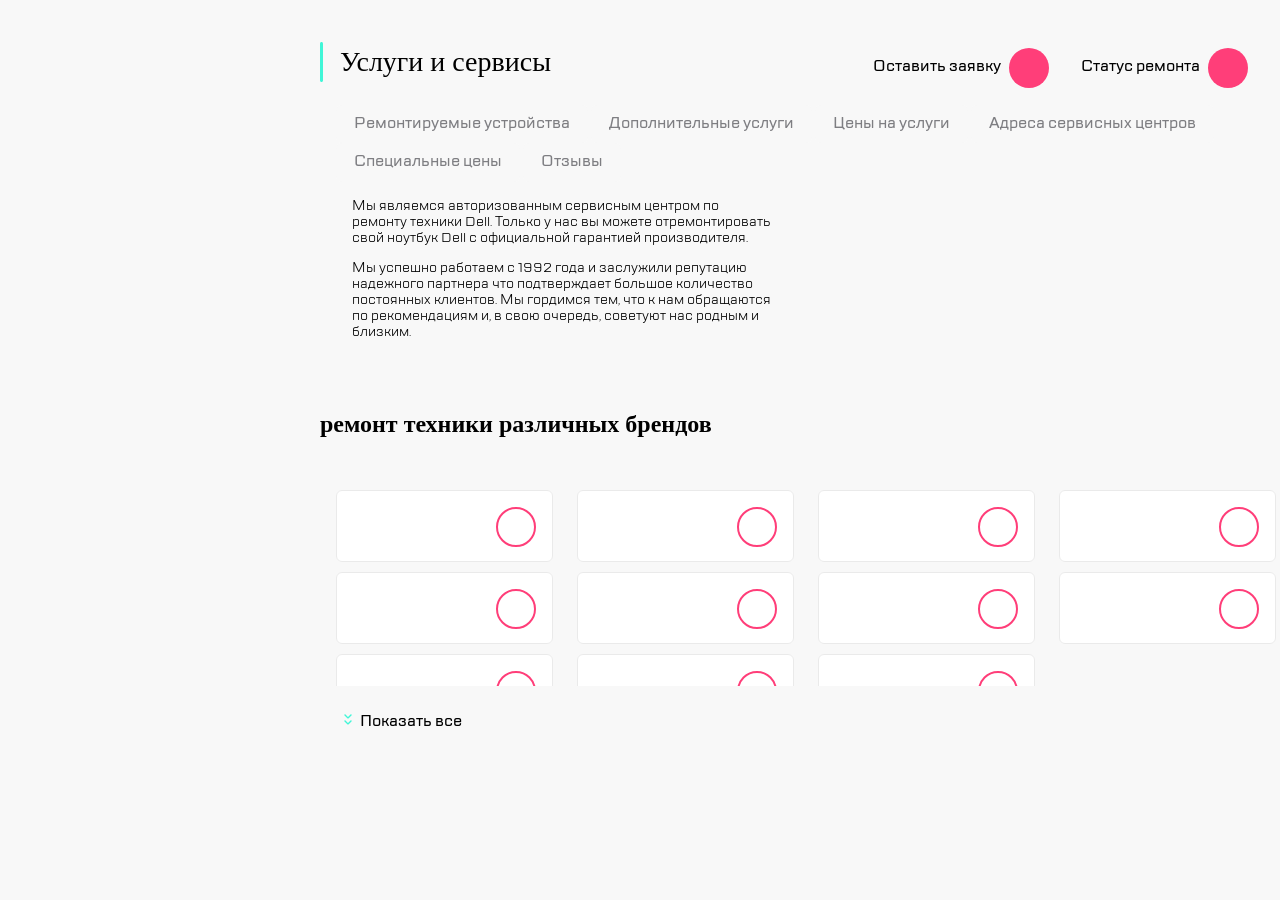
==== commit d989cf2b: "Исправил пути" ====
--- a/index.html
+++ b/index.html
@@ -4,14 +4,14 @@
     <meta charset="UTF-8" />
     <meta name="viewport" content="width=device-width, initial-scale=1.0" />
     <title>Document</title>
-    <link rel="stylesheet" href="normalize.css" />
+    <link rel="stylesheet" href="src/normalize.css" />
     <link
       rel="stylesheet"
       href="https://unpkg.com/swiper/swiper-bundle.min.css"
     />
     <link rel="stylesheet" href="src/style.css" />
     <script src="https://unpkg.com/swiper/swiper-bundle.min.js"></script>
-    <script type="module" src="main.js"></script>
+    <script type="module" src="src/main.js"></script>
   </head>
   <body>
     <div class="overlay hidden"></div>
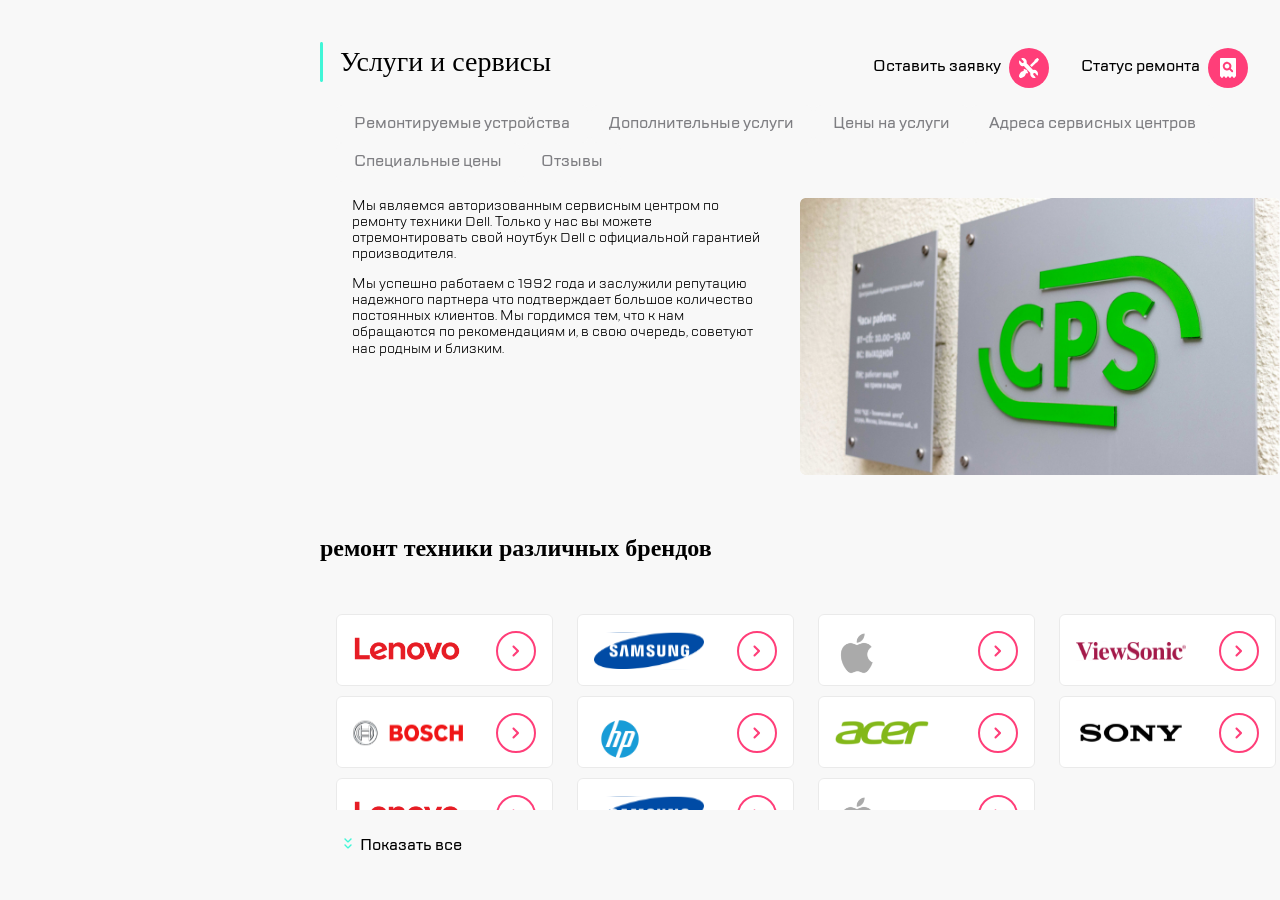
==== commit b7864a16: "Исправил пути" ====
--- a/index.html
+++ b/index.html
@@ -58,17 +58,21 @@
         <ul class="contacts">
           <li class="contacts__icon-element open-button-message">
             <button class="button">
-              <img class="button__image" src="image/icono.svg" alt="" />
+              <img class="button__image" src="src/image/icono.svg" alt="" />
             </button>
           </li>
           <li class="contacts__icon-element open-button-feedback">
             <button class="button">
-              <img class="button__image" src="image/icons8-чат-32.png" alt="" />
+              <img
+                class="button__image"
+                src="src/image/icons8-чат-32.png"
+                alt=""
+              />
             </button>
           </li>
           <li class="contacts__icon-element">
             <button class="button">
-              <img class="button__image" src="image/Groupp.svg" alt="" />
+              <img class="button__image" src="src/image/Groupp.svg" alt="" />
             </button>
           </li>
         </ul>
@@ -98,27 +102,31 @@
         <div class="topbar">
           <div class="topbar__one">
             <button class="button" id="open-sidebar">
-              <img class="button__image" src="image/icon.svg" alt="" />
-            </button>
-            <img class="topbar__logo" src="image/Group.svg" alt="" />
+              <img class="button__image" src="src/image/icon.svg" alt="" />
+            </button>
+            <img class="topbar__logo" src="src/image/Group.svg" alt="" />
           </div>
           <div class="topbar__onetwo">
             <button class="button open-button-message">
-              <img class="button__image" src="image/icono.svg" alt="" />
+              <img class="button__image" src="src/image/icono.svg" alt="" />
             </button>
             <button class="button open-button-feedback">
-              <img class="button__image" src="image/icons8-чат-32.png" alt="" />
-            </button>
-            <button class="button">
-              <img class="button__image" src="image/Groupp.svg" alt="" />
+              <img
+                class="button__image"
+                src="src/image/icons8-чат-32.png"
+                alt=""
+              />
+            </button>
+            <button class="button">
+              <img class="button__image" src="src/image/Groupp.svg" alt="" />
             </button>
           </div>
           <div class="topbar__two">
             <button class="button">
-              <img class="button__image" src="image/Groupy.svg" alt="" />
-            </button>
-            <button class="button">
-              <img class="button__image" src="image/iconu.svg" alt="" />
+              <img class="button__image" src="src/image/Groupy.svg" alt="" />
+            </button>
+            <button class="button">
+              <img class="button__image" src="src/image/iconu.svg" alt="" />
             </button>
           </div>
         </div>
@@ -132,13 +140,13 @@
             <div class="dekstop_button dekstop_button--one">
               <span>Оставить заявку</span>
               <button class="button">
-                <img class="button__image" src="image/Groupy.svg" alt="" />
+                <img class="button__image" src="src/image/Groupy.svg" alt="" />
               </button>
             </div>
             <div class="dekstop_button">
               <span>Статус ремонта</span>
               <button class="button">
-                <img class="button__image" src="image/iconu.svg" alt="" />
+                <img class="button__image" src="src/image/iconu.svg" alt="" />
               </button>
             </div>
           </div>
@@ -173,7 +181,7 @@
               <button class="button__skip">Читать далее</button>
             </div>
           </section>
-          <img class="serv__logo" src="image/MG3223.jpg" alt="" />
+          <img class="serv__logo" src="src/image/MG3223.jpg" alt="" />
         </article>
       </div>
 
@@ -187,89 +195,89 @@
           <ul class="brands_list swiper-wrapper">
             <li class="swiper-slide">
               <a href="#" class="brand-item">
-                <img class="brands_img" src="image/Bitmap.svg" alt="" />
-                <button class="button button--background">
-                  <img src="image/dropdown.svg" alt="" />
-                </button>
-              </a>
-            </li>
-            <li class="swiper-slide">
-              <a href="#" class="brand-item">
-                <img class="brands_img" src="image/Bitmap (4).svg" alt="" />
-                <button class="button button--background">
-                  <img src="image/dropdown.svg" alt="" />
-                </button>
-              </a>
-            </li>
-            <li class="swiper-slide">
-              <a href="#" class="brand-item">
-                <img class="brands_img" src="image/Bitmap (5).svg" alt="" />
-                <button class="button button--background">
-                  <img src="image/dropdown.svg" alt="" />
-                </button>
-              </a>
-            </li>
-            <li class="swiper-slide">
-              <a href="#" class="brand-item">
-                <img class="brands_img" src="image/Bitmap (1).svg" alt="" />
-                <button class="button button--background">
-                  <img src="image/dropdown.svg" alt="" />
-                </button>
-              </a>
-            </li>
-            <li class="swiper-slide">
-              <a href="#" class="brand-item">
-                <img class="brands_img" src="image/Bitmap (6).svg" alt="" />
-                <button class="button button--background">
-                  <img src="image/dropdown.svg" alt="" />
-                </button>
-              </a>
-            </li>
-            <li class="swiper-slide">
-              <a href="#" class="brand-item">
-                <img class="brands_img" src="image/Bitmap (2).svg" alt="" />
-                <button class="button button--background">
-                  <img src="image/dropdown.svg" alt="" />
-                </button>
-              </a>
-            </li>
-            <li class="swiper-slide">
-              <a href="#" class="brand-item">
-                <img class="brands_img" src="image/Bitmap (7).svg" alt="" />
-                <button class="button button--background">
-                  <img src="image/dropdown.svg" alt="" />
-                </button>
-              </a>
-            </li>
-            <li class="swiper-slide">
-              <a href="#" class="brand-item">
-                <img class="brands_img" src="image/Bitmap (3).svg" alt="" />
-                <button class="button button--background">
-                  <img src="image/dropdown.svg" alt="" />
-                </button>
-              </a>
-            </li>
-            <li class="swiper-slide">
-              <a href="#" class="brand-item">
-                <img class="brands_img" src="image/Bitmap.svg" alt="" />
-                <button class="button button--background">
-                  <img src="image/dropdown.svg" alt="" />
-                </button>
-              </a>
-            </li>
-            <li class="swiper-slide">
-              <a href="#" class="brand-item">
-                <img class="brands_img" src="image/Bitmap (4).svg" alt="" />
-                <button class="button button--background">
-                  <img src="image/dropdown.svg" alt="" />
-                </button>
-              </a>
-            </li>
-            <li class="swiper-slide">
-              <a href="#" class="brand-item">
-                <img class="brands_img" src="image/Bitmap (5).svg" alt="" />
-                <button class="button button--background">
-                  <img src="image/dropdown.svg" alt="" />
+                <img class="brands_img" src="src/image/Bitmap.svg" alt="" />
+                <button class="button button--background">
+                  <img src="src/image/dropdown.svg" alt="" />
+                </button>
+              </a>
+            </li>
+            <li class="swiper-slide">
+              <a href="#" class="brand-item">
+                <img class="brands_img" src="src/image/Bitmap (4).svg" alt="" />
+                <button class="button button--background">
+                  <img src="src/image/dropdown.svg" alt="" />
+                </button>
+              </a>
+            </li>
+            <li class="swiper-slide">
+              <a href="#" class="brand-item">
+                <img class="brands_img" src="src/image/Bitmap (5).svg" alt="" />
+                <button class="button button--background">
+                  <img src="src/image/dropdown.svg" alt="" />
+                </button>
+              </a>
+            </li>
+            <li class="swiper-slide">
+              <a href="#" class="brand-item">
+                <img class="brands_img" src="src/image/Bitmap (1).svg" alt="" />
+                <button class="button button--background">
+                  <img src="src/image/dropdown.svg" alt="" />
+                </button>
+              </a>
+            </li>
+            <li class="swiper-slide">
+              <a href="#" class="brand-item">
+                <img class="brands_img" src="src/image/Bitmap (6).svg" alt="" />
+                <button class="button button--background">
+                  <img src="src/image/dropdown.svg" alt="" />
+                </button>
+              </a>
+            </li>
+            <li class="swiper-slide">
+              <a href="#" class="brand-item">
+                <img class="brands_img" src="src/image/Bitmap (2).svg" alt="" />
+                <button class="button button--background">
+                  <img src="src/image/dropdown.svg" alt="" />
+                </button>
+              </a>
+            </li>
+            <li class="swiper-slide">
+              <a href="#" class="brand-item">
+                <img class="brands_img" src="src/image/Bitmap (7).svg" alt="" />
+                <button class="button button--background">
+                  <img src="src/image/dropdown.svg" alt="" />
+                </button>
+              </a>
+            </li>
+            <li class="swiper-slide">
+              <a href="#" class="brand-item">
+                <img class="brands_img" src="src/image/Bitmap (3).svg" alt="" />
+                <button class="button button--background">
+                  <img src="src/image/dropdown.svg" alt="" />
+                </button>
+              </a>
+            </li>
+            <li class="swiper-slide">
+              <a href="#" class="brand-item">
+                <img class="brands_img" src="src/image/Bitmap.svg" alt="" />
+                <button class="button button--background">
+                  <img src="src/image/dropdown.svg" alt="" />
+                </button>
+              </a>
+            </li>
+            <li class="swiper-slide">
+              <a href="#" class="brand-item">
+                <img class="brands_img" src="src/image/Bitmap (4).svg" alt="" />
+                <button class="button button--background">
+                  <img src="src/image/dropdown.svg" alt="" />
+                </button>
+              </a>
+            </li>
+            <li class="swiper-slide">
+              <a href="#" class="brand-item">
+                <img class="brands_img" src="src/image/Bitmap (5).svg" alt="" />
+                <button class="button button--background">
+                  <img src="src/image/dropdown.svg" alt="" />
                 </button>
               </a>
             </li>
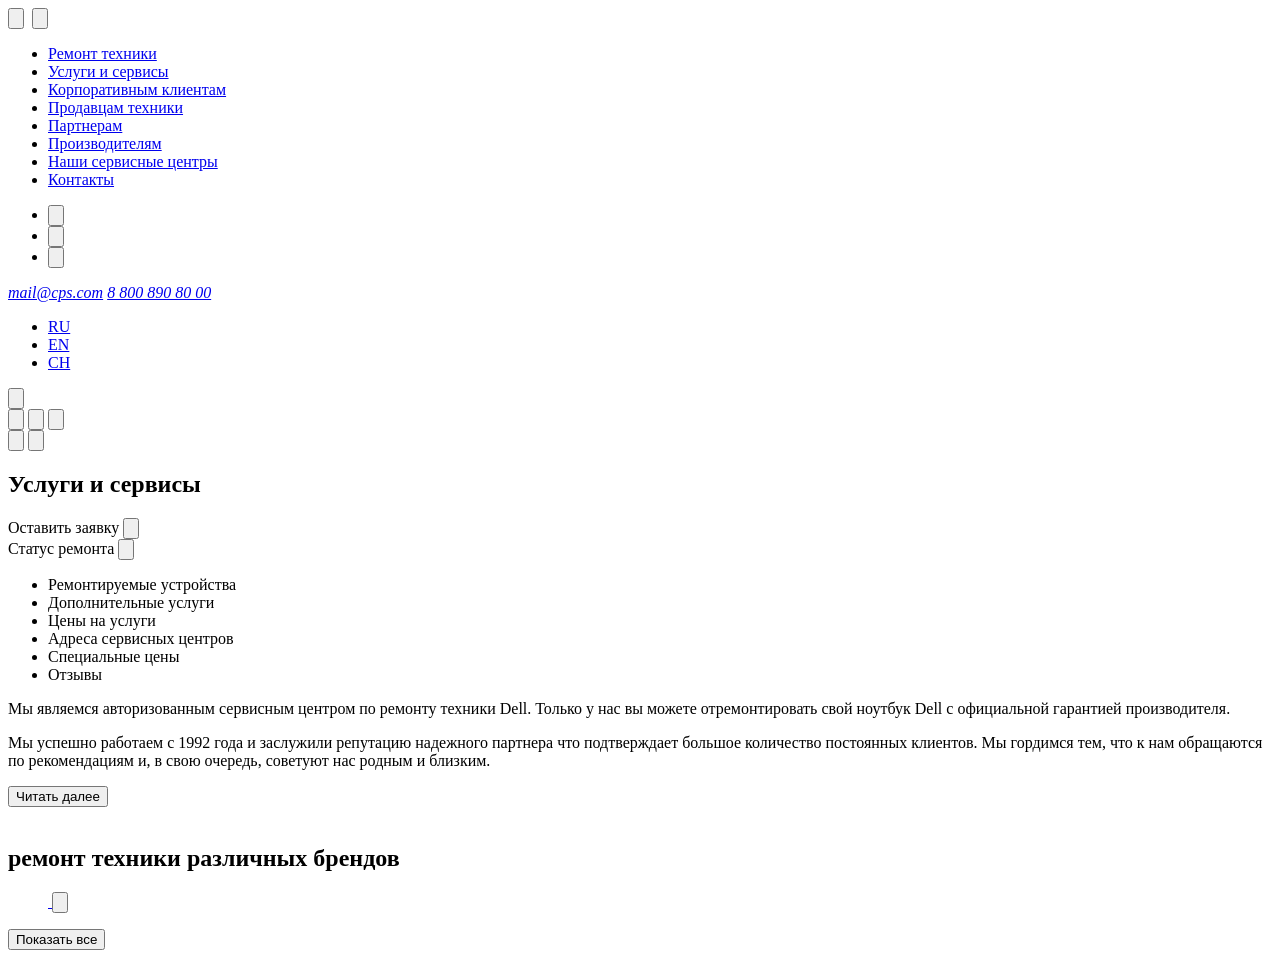
==== commit afc98cdc: "Исправил пути" ====
--- a/index.html
+++ b/index.html
@@ -4,6 +4,7 @@
     <meta charset="UTF-8" />
     <meta name="viewport" content="width=device-width, initial-scale=1.0" />
     <title>Document</title>
+    <base href="/project/" />
     <link rel="stylesheet" href="src/normalize.css" />
     <link
       rel="stylesheet"
